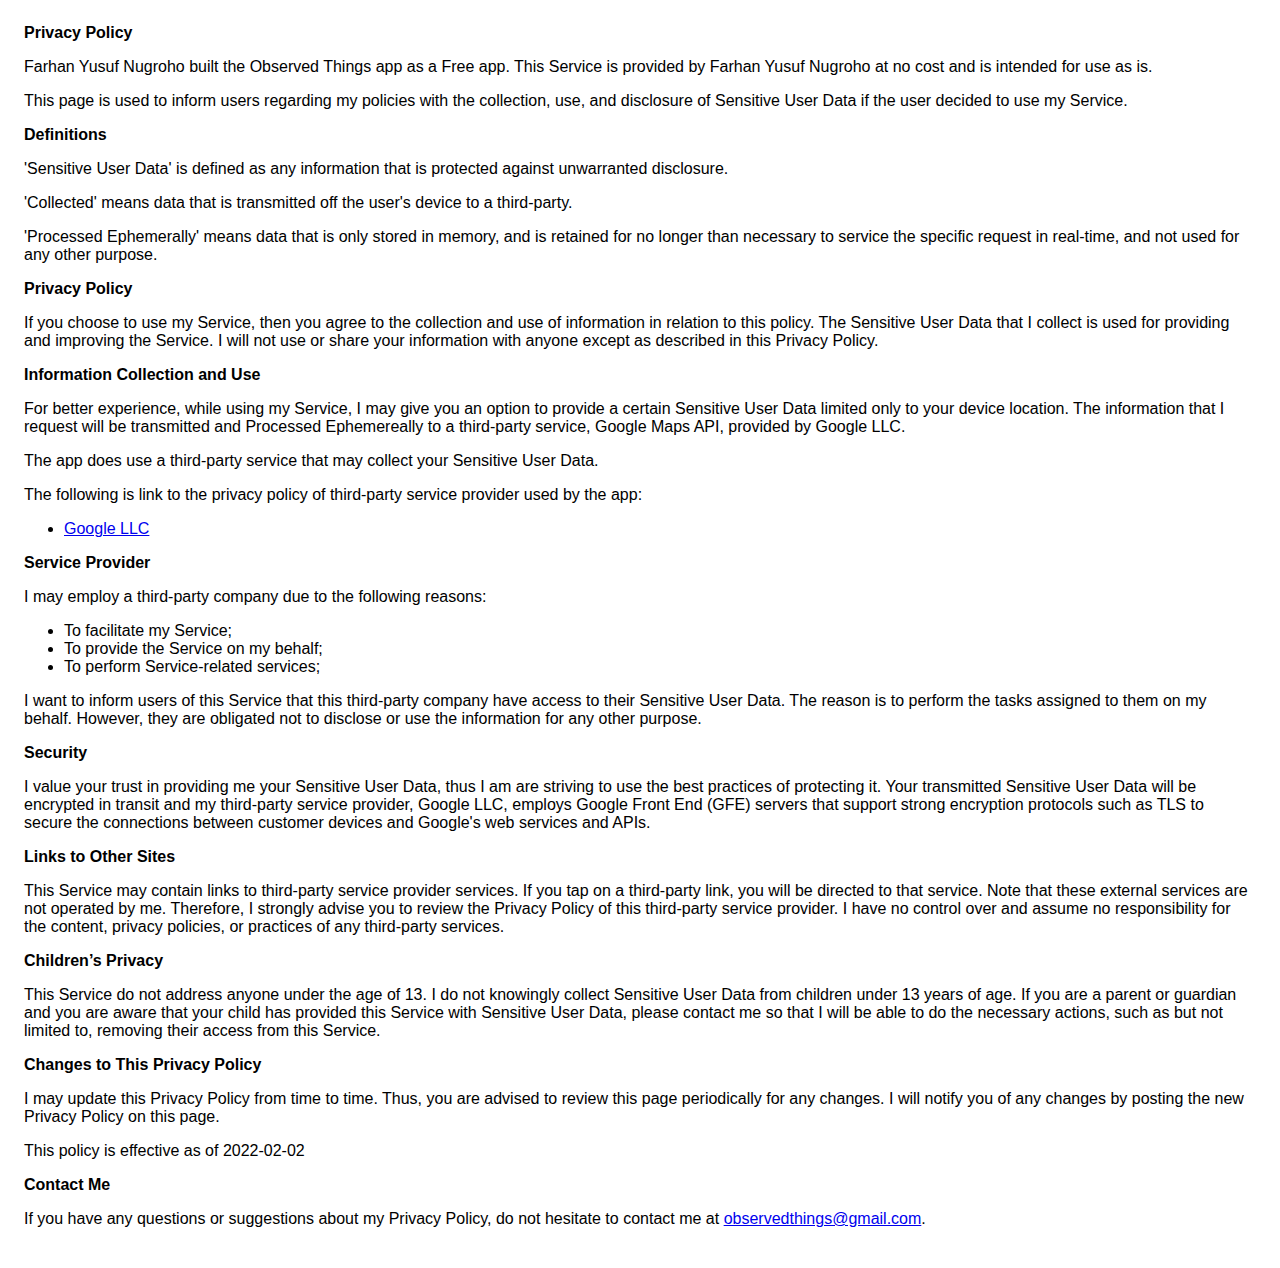
==== observed-things/privacy-policy.html @ a867ee66 "Add Observed Things Privacy Policy by Farhan Yusuf Nugroho" ====
<!DOCTYPE html>
    <html>
    <head>
      <meta charset='utf-8'>
      <meta name='viewport' content='width=device-width'>
      <title>Privacy Policy</title>
      <style> body { font-family: 'Helvetica Neue', Helvetica, Arial, sans-serif; padding:1em; } </style>
    </head>
    <body>
    <strong>Privacy Policy</strong> <p>
                  Farhan Yusuf Nugroho built the Observed Things app as
                  a Free app. This Service is provided by
                  Farhan Yusuf Nugroho at no cost and is intended for use as
                  is.
                </p> <p>
                  This page is used to inform users regarding my
                  policies with the collection, use, and disclosure of Sensitive User Data if the user decided to use my Service.
                </p> <p>
                  <strong>Definitions</strong> <p></p>
                  'Sensitive User Data' is defined as any information that is protected against unwarranted disclosure.
                </p> <div><p>
                  'Collected' means data that is transmitted off the user's device to a third-party.
                </p> <div><p>
                  'Processed Ephemerally' means data that is only stored in memory, and is retained for no longer than necessary 
                  to service the specific request in real-time, and not used for any other purpose.
                </p> <p><strong>Privacy Policy</strong> <p></p>
                  If you choose to use my Service, then you agree to
                  the collection and use of information in relation to this
                  policy. The Sensitive User Data that I collect is
                  used for providing and improving the Service. I will not use or share your information with
                  anyone except as described in this Privacy Policy.
                </p> <p><strong>Information Collection and Use</strong></p> <p>
                  For better experience, while using my Service, I
                  may give you an option to provide a certain Sensitive User Data limited only to your device location. The information that
                  I request will be transmitted and Processed Ephemereally to a third-party service, Google Maps API, provided by Google LLC.
                </p> <div><p>
                  The app does use a third-party service that may collect
                  your Sensitive User Data.
                  </p> <p>
                    The following is link to the privacy policy of third-party service provider used
                    by the app:
                  </p> <ul><li><a href="https://policies.google.com/privacy" target="_blank" rel="noopener noreferrer">Google LLC</a></li><!----><!----><!----><!----><!----><!----><!----><!----><!----><!----><!----><!----><!----><!----><!----><!----><!----><!----><!----><!----><!----><!----><!----><!----><!----><!----><!----></ul></div>

                </p> <p><strong>Service Provider</strong></p> <p>
                  I may employ a third-party company due to the following reasons:
                </p> <ul><li>To facilitate my Service;</li> <li>To provide the Service on my behalf;</li> <li>To perform Service-related services;</li></ul> <p>
                  I want to inform users of this Service
                  that this third-party company have access to their Sensitive User Data. 
                  The reason is to perform the tasks assigned to
                  them on my behalf. However, they are obligated not to
                  disclose or use the information for any other purpose.
                </p> <p><strong>Security</strong></p> <p>
                  I value your trust in providing me your
                  Sensitive User Data, thus I am are striving to use the best practices of protecting it. Your transmitted Sensitive User Data will be encrypted in transit
                  and my third-party service provider, Google LLC, employs Google Front End (GFE) servers that support strong encryption protocols such as TLS to secure the connections between customer devices 
                  and Google's web services and APIs. 
                </p> <p><strong>Links to Other Sites</strong></p> <p>
                  This Service may contain links to third-party service provider services. If you tap on
                  a third-party link, you will be directed to that service. Note
                  that these external services are not operated by me.
                  Therefore, I strongly advise you to review the
                  Privacy Policy of this third-party service provider. I have
                  no control over and assume no responsibility for the content,
                  privacy policies, or practices of any third-party services.
                </p> <p><strong>Children’s Privacy</strong></p> <div><p>
                    This Service do not address anyone under the age of 13.
                    I do not knowingly collect Sensitive User Data from children under 13 years of age. If you are a parent or guardian
                    and you are aware that your child has provided this Service with
                    Sensitive User Data, please contact me so that
                    I will be able to do the necessary actions, such as but not limited to, removing their access from this Service.
                  </p></div> <!----> <p><strong>Changes to This Privacy Policy</strong></p> <p>
                  I may update this Privacy Policy from
                  time to time. Thus, you are advised to review this page
                  periodically for any changes. I will
                  notify you of any changes by posting the new Privacy Policy on
                  this page.
                </p> <p>This policy is effective as of 2022-02-02</p> <p><strong>Contact Me</strong></p> <p>
                  If you have any questions or suggestions about my
                  Privacy Policy, do not hesitate to contact me at <a href="mailto:observedthings@gmail.com">observedthings@gmail.com</a>.<br>
                </p>
    </body>
    </html>
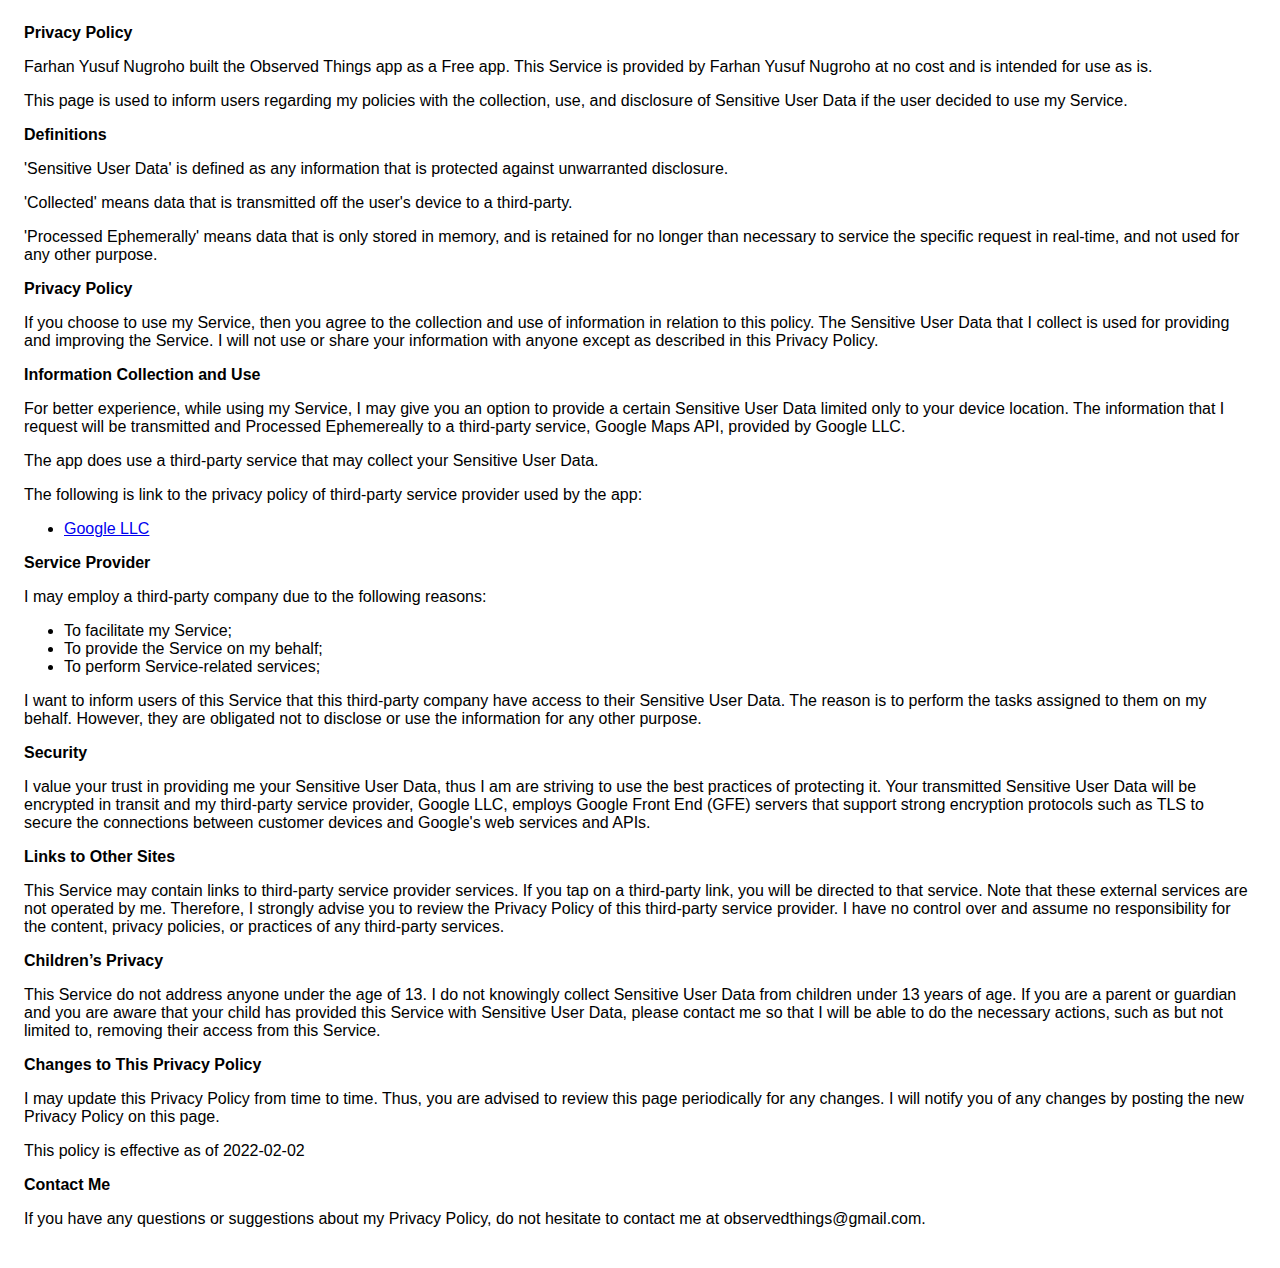
==== commit a3e502ab: "Remove mailto href link from contact email" ====
--- a/observed-things/privacy-policy.html
+++ b/observed-things/privacy-policy.html
@@ -76,7 +76,7 @@
                   this page.
                 </p> <p>This policy is effective as of 2022-02-02</p> <p><strong>Contact Me</strong></p> <p>
                   If you have any questions or suggestions about my
-                  Privacy Policy, do not hesitate to contact me at <a href="mailto:observedthings@gmail.com">observedthings@gmail.com</a>.<br>
+                  Privacy Policy, do not hesitate to contact me at observedthings@gmail.com.<br>
                 </p>
     </body>
     </html>